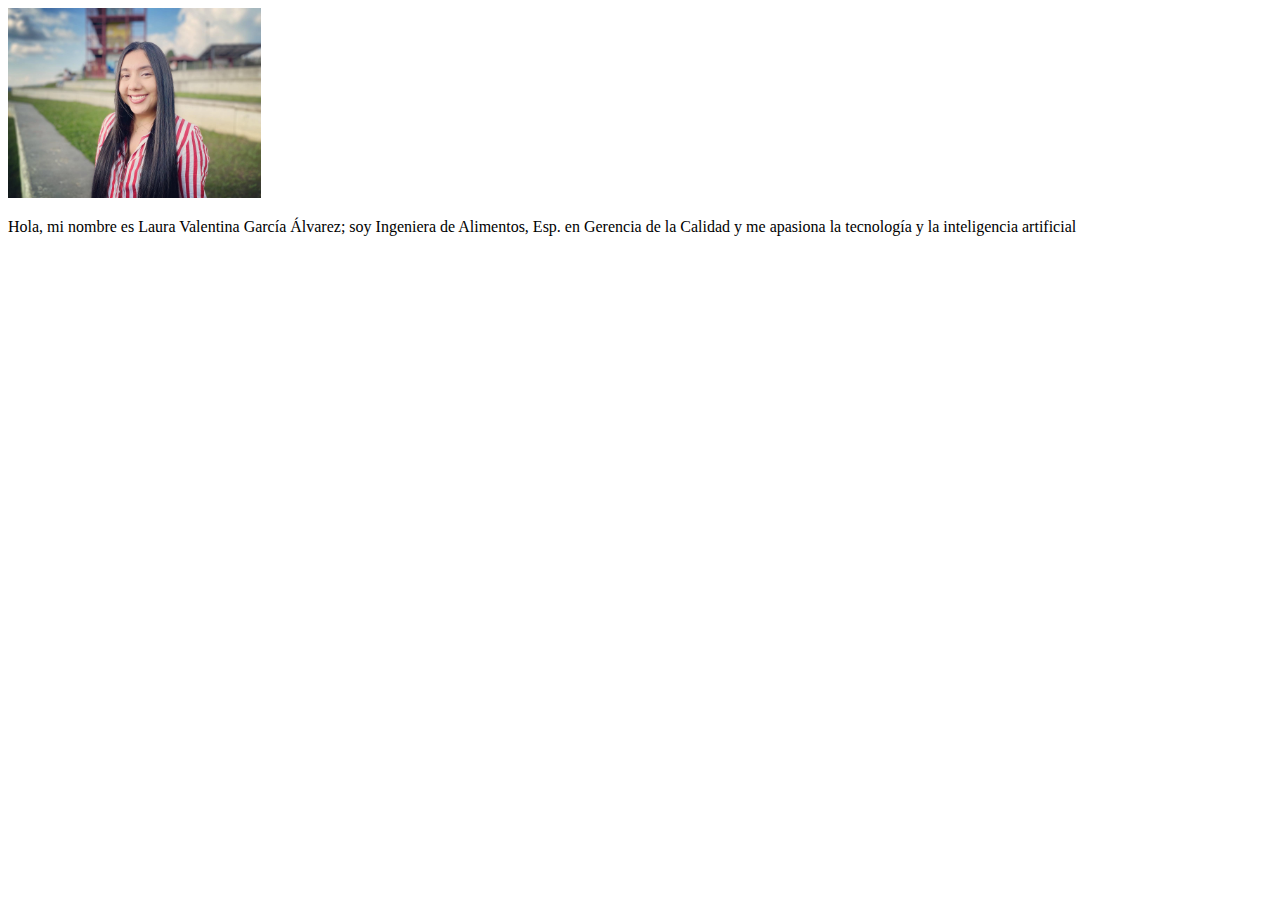
==== docs/index.html @ 4693f276 "Primer proyecto" ====
<!DOCTYPE html>
<html lang="es">
    <head>
        <meta charset="UTF-8">
        <meta http-equiv="X-UA-Compatible" content="IE=edge">
        <meta name="viewport" content="width=device-width, initial-scale=1.0">
        <title>Presentación</title>
    </head>
    <body>
        <img src="./image1.jpeg" alt="Foto Laura V.García" width="20%">
        <p>Hola, mi nombre es Laura Valentina García Álvarez; soy Ingeniera de Alimentos, 
            Esp. en Gerencia de la Calidad y me apasiona la tecnología y la inteligencia artificial</p>
    </body>
</html>
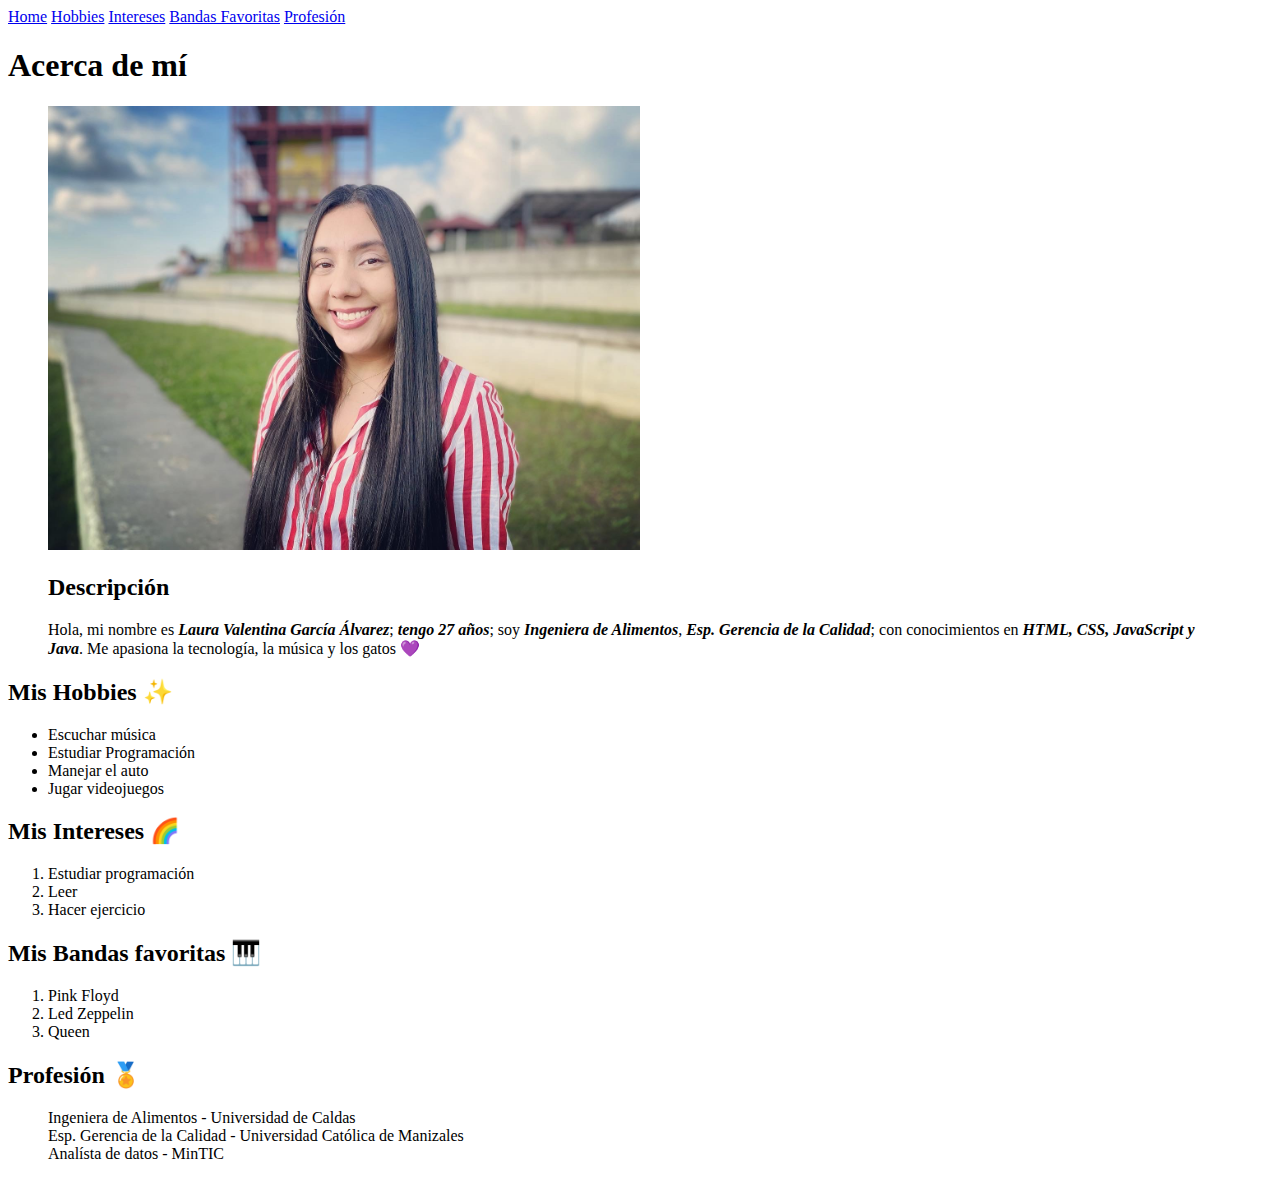
==== commit 24c4fdb5: "Actualización index" ====
--- a/docs/index.html
+++ b/docs/index.html
@@ -5,11 +5,51 @@
         <meta charset="UTF-8">
         <meta http-equiv="X-UA-Compatible" content="IE=edge">
         <meta name="viewport" content="width=device-width, initial-scale=1.0">
-        <title>Presentación</title>
+        <title>Laura V. García</title>
     </head>
     <body>
-        <img src="./image1.jpeg" alt="Foto Laura V.García" width="20%">
-        <p>Hola, mi nombre es Laura Valentina García Álvarez; soy Ingeniera de Alimentos, 
-            Esp. en Gerencia de la Calidad y me apasiona la tecnología y la inteligencia artificial</p>
+        <nav>
+            <a href="#">Home</a>
+            <a href="#">Hobbies</a>
+            <a href="#">Intereses</a>
+            <a href="#">Bandas Favoritas</a>
+            <a href="#">Profesión</a>
+        </nav>
+        <h1>Acerca de mí</h1>
+        <figure>
+            <img src="./image1.jpeg" alt="Foto Laura V.García" width="50%">
+            <figcaption>
+                <h2>Descripción</h2>
+                <p>Hola, mi nombre es <em><strong>Laura Valentina García Álvarez</em></strong>; <em><strong>tengo 27 años</em></strong>; soy <em><strong>Ingeniera de Alimentos</em></strong>, 
+                    <em><strong>Esp. Gerencia de la Calidad</em></strong>; con conocimientos en <em><strong>HTML, CSS, JavaScript y Java</em></strong>. Me apasiona la tecnología, la música y los gatos &#128156;</p>
+            </figcaption>
+        </figure>             
+            <section>
+                <h2>Mis Hobbies &#10024;</h2> 
+                <ul>
+                    <li>Escuchar música</li>
+                    <li>Estudiar Programación</li>
+                    <li>Manejar el auto</li>
+                    <li>Jugar videojuegos</li>
+                </ul>
+                <h2>Mis Intereses &#127752;</h2>
+                <ol>
+                    <li>Estudiar programación</li>
+                    <li>Leer</li>
+                    <li>Hacer ejercicio</li>
+                </ol>
+                <h2>Mis Bandas favoritas &#127929;</h2>
+                <ol>
+                    <li>Pink Floyd</li>
+                    <li>Led Zeppelin</li>
+                    <li>Queen</li>
+                </ol>
+                <h2>Profesión &#127941;</h2>
+                <dl>
+                    <dd>Ingeniera de Alimentos - Universidad de Caldas</dd>
+                    <dd>Esp. Gerencia de la Calidad - Universidad Católica de Manizales</dd>
+                    <dd>Analísta de datos - MinTIC</dd>
+                </dl>
+            </section>
     </body>
 </html>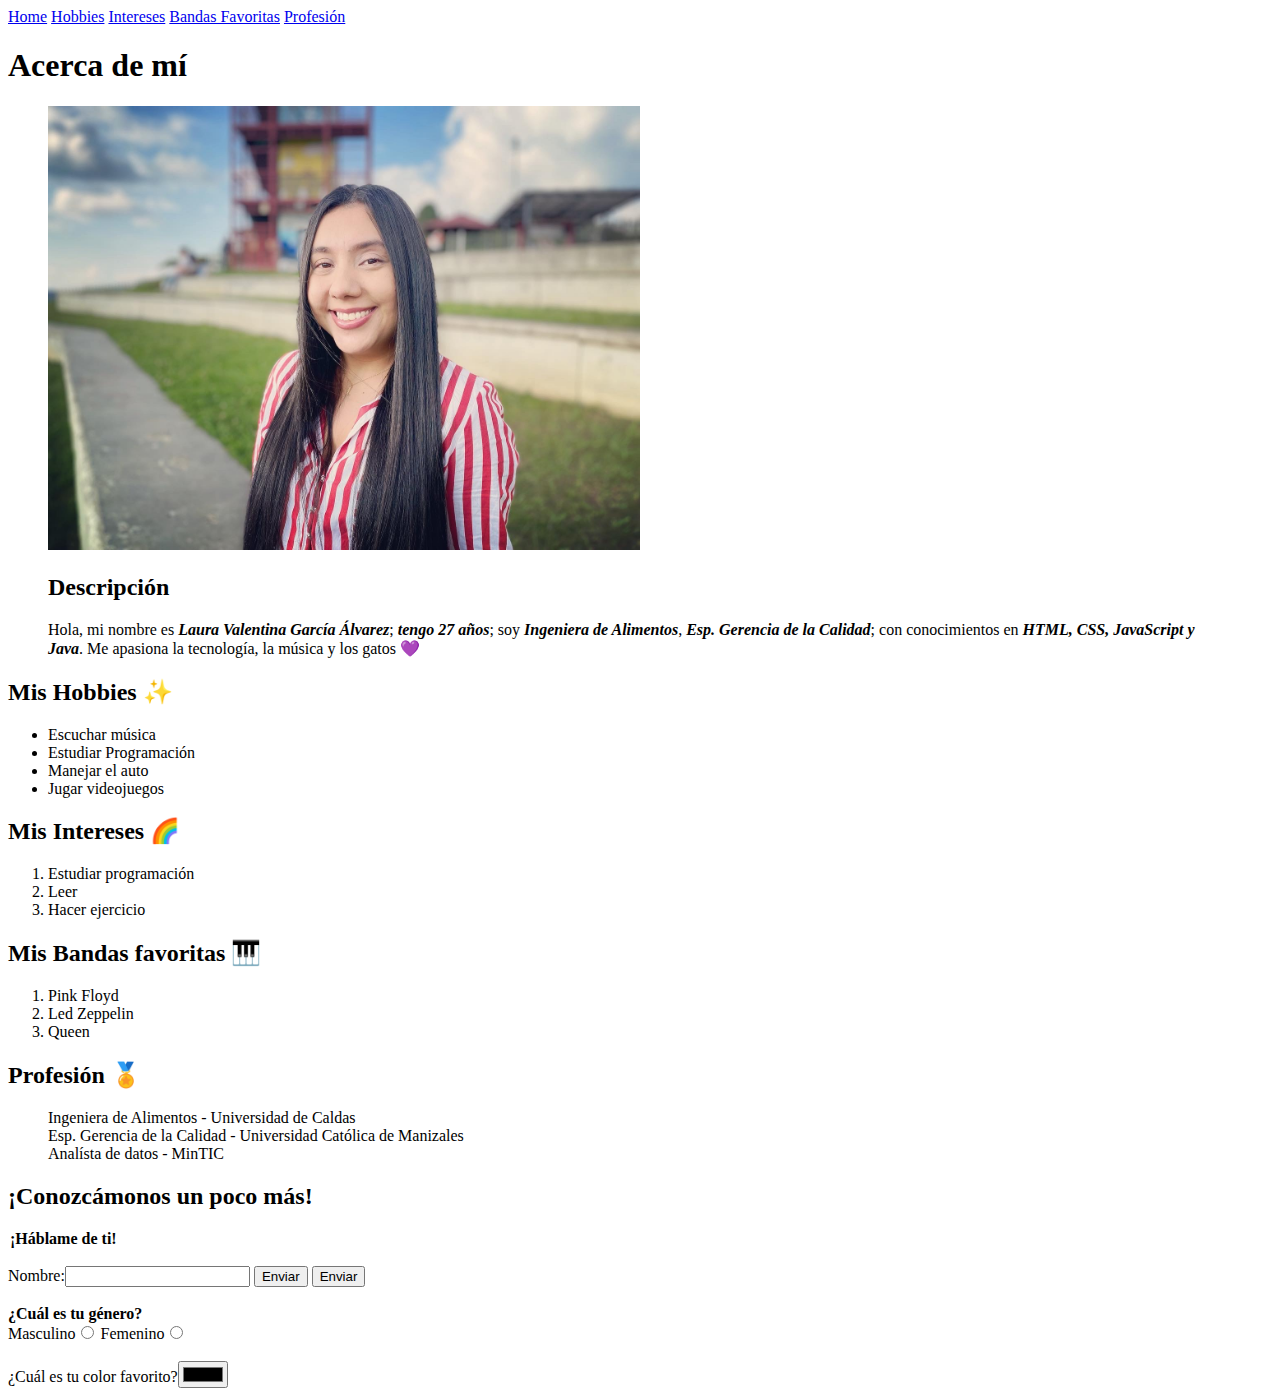
==== commit 4e9ad09d: "Actualización formularios" ====
--- a/docs/index.html
+++ b/docs/index.html
@@ -18,8 +18,8 @@
         <h1>Acerca de mí</h1>
         <figure>
             <img src="./image1.jpeg" alt="Foto Laura V.García" width="50%">
+            <h2>Descripción</h2>
             <figcaption>
-                <h2>Descripción</h2>
                 <p>Hola, mi nombre es <em><strong>Laura Valentina García Álvarez</em></strong>; <em><strong>tengo 27 años</em></strong>; soy <em><strong>Ingeniera de Alimentos</em></strong>, 
                     <em><strong>Esp. Gerencia de la Calidad</em></strong>; con conocimientos en <em><strong>HTML, CSS, JavaScript y Java</em></strong>. Me apasiona la tecnología, la música y los gatos &#128156;</p>
             </figcaption>
@@ -50,6 +50,17 @@
                     <dd>Esp. Gerencia de la Calidad - Universidad Católica de Manizales</dd>
                     <dd>Analísta de datos - MinTIC</dd>
                 </dl>
+                <h2>¡Conozcámonos un poco más!</h2>
+                <form>
+                    <legend><strong>¡Háblame de ti!</strong></legend><br/>
+                        <label>Nombre:<input type:"text"/></label>
+                        <button type="submit">Enviar</button>
+                        <button type="reset">Enviar</button><br/><br/>
+                        <label><strong>¿Cuál es tu género?</label></strong><br/>
+                        <label>Masculino<input type="radio" name="genero" value="Masculino"></label>
+                        <label>Femenino<input type="radio" name="genero" value="Femenino"></label><br/><br/>
+                        <label>¿Cuál es tu color favorito?<input type="color" name="" id=""/></label>
+                </form>
             </section>
     </body>
 </html>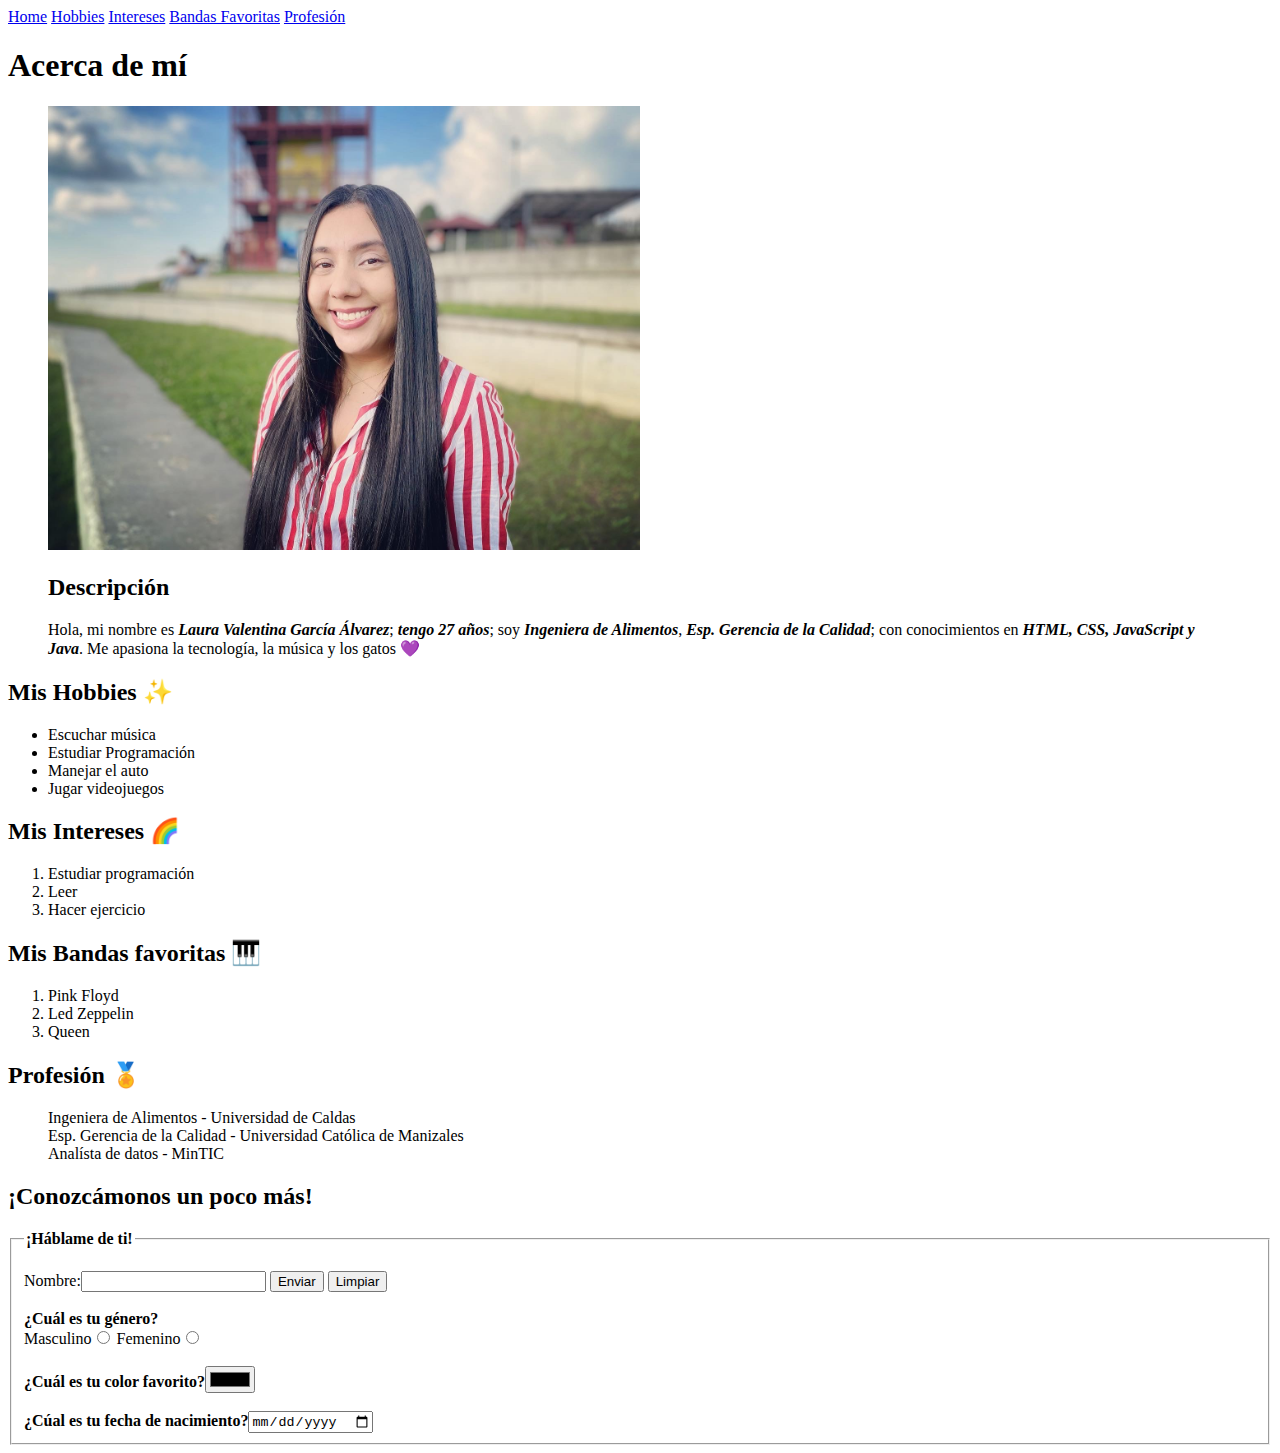
==== commit e10348a8: "Actualización formulario HTML" ====
--- a/docs/index.html
+++ b/docs/index.html
@@ -50,17 +50,21 @@
                     <dd>Esp. Gerencia de la Calidad - Universidad Católica de Manizales</dd>
                     <dd>Analísta de datos - MinTIC</dd>
                 </dl>
-                <h2>¡Conozcámonos un poco más!</h2>
+                <h2>¡Conozcámonos un poco más!</h2>            
                 <form>
+                    <fieldset>
                     <legend><strong>¡Háblame de ti!</strong></legend><br/>
                         <label>Nombre:<input type:"text"/></label>
                         <button type="submit">Enviar</button>
-                        <button type="reset">Enviar</button><br/><br/>
+                        <button type="reset">Limpiar</button><br/><br/>
                         <label><strong>¿Cuál es tu género?</label></strong><br/>
                         <label>Masculino<input type="radio" name="genero" value="Masculino"></label>
                         <label>Femenino<input type="radio" name="genero" value="Femenino"></label><br/><br/>
-                        <label>¿Cuál es tu color favorito?<input type="color" name="" id=""/></label>
+                        <label><strong>¿Cuál es tu color favorito?</strong><input type="color" name="" id=""/></label><br/><br/>
+                        <label><strong>¿Cúal es tu fecha de nacimiento?</strong><input type="date" name="" id=""/></label>
+                    </fieldset>
                 </form>
+                
             </section>
     </body>
 </html>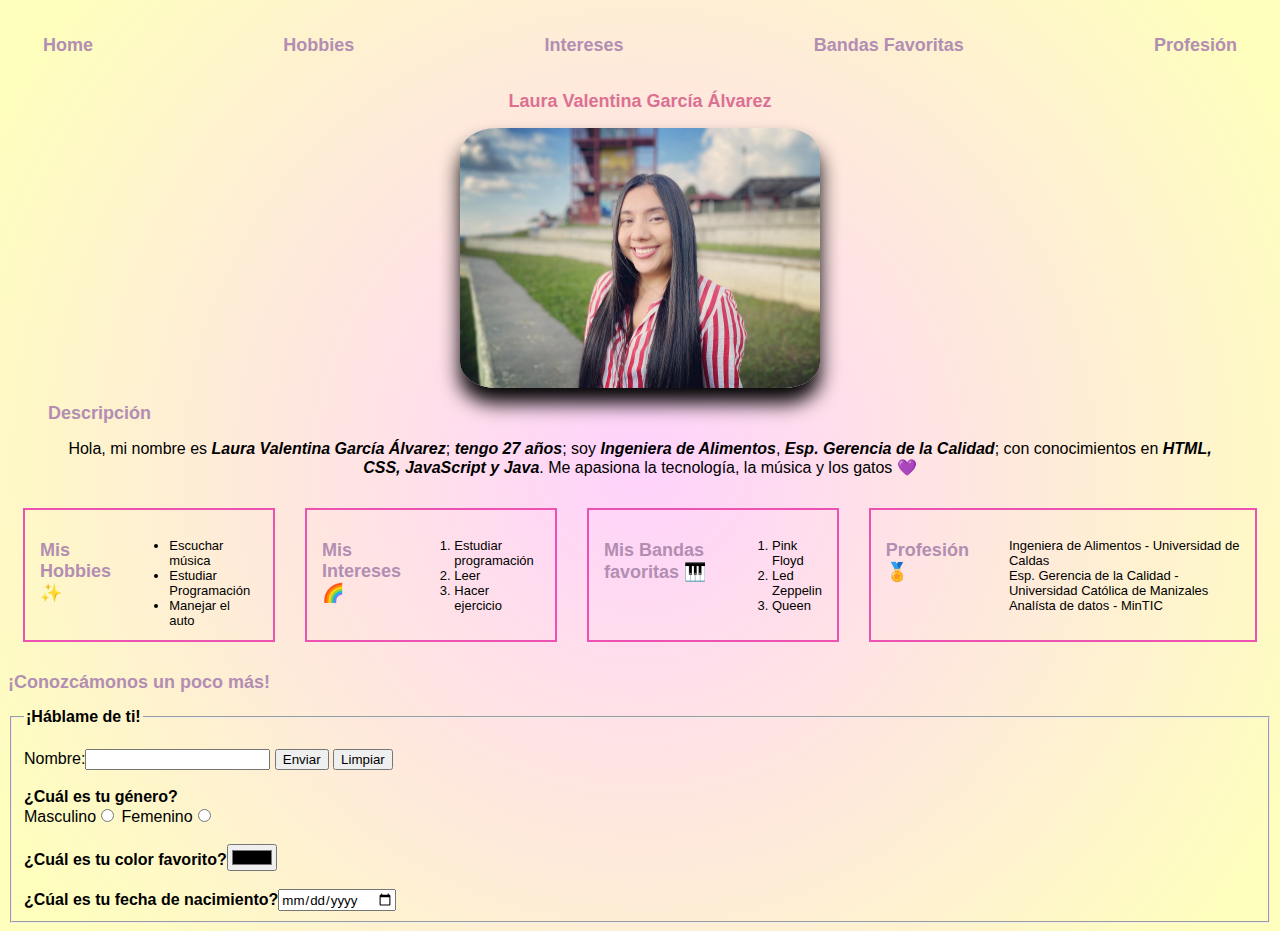
==== commit 2b5a62b5: "Actualización CSS información personal" ====
--- a/docs/index.html
+++ b/docs/index.html
@@ -5,6 +5,7 @@
         <meta charset="UTF-8">
         <meta http-equiv="X-UA-Compatible" content="IE=edge">
         <meta name="viewport" content="width=device-width, initial-scale=1.0">
+        <link rel="stylesheet" href="./style.css"/>
         <title>Laura V. García</title>
     </head>
     <body>
@@ -15,41 +16,50 @@
             <a href="#">Bandas Favoritas</a>
             <a href="#">Profesión</a>
         </nav>
-        <h1>Acerca de mí</h1>
+        <h1>Laura Valentina García Álvarez</h1>
         <figure>
-            <img src="./image1.jpeg" alt="Foto Laura V.García" width="50%">
+            <img src="./image1.jpeg" alt="Foto Laura V.García">
             <h2>Descripción</h2>
             <figcaption>
                 <p>Hola, mi nombre es <em><strong>Laura Valentina García Álvarez</em></strong>; <em><strong>tengo 27 años</em></strong>; soy <em><strong>Ingeniera de Alimentos</em></strong>, 
                     <em><strong>Esp. Gerencia de la Calidad</em></strong>; con conocimientos en <em><strong>HTML, CSS, JavaScript y Java</em></strong>. Me apasiona la tecnología, la música y los gatos &#128156;</p>
             </figcaption>
-        </figure>             
-            <section>
+        </figure>
+        <div>       
+            <section class="hobbies">
                 <h2>Mis Hobbies &#10024;</h2> 
                 <ul>
                     <li>Escuchar música</li>
                     <li>Estudiar Programación</li>
                     <li>Manejar el auto</li>
-                    <li>Jugar videojuegos</li>
                 </ul>
+            </section>
+            <section class="intereses">
                 <h2>Mis Intereses &#127752;</h2>
                 <ol>
                     <li>Estudiar programación</li>
                     <li>Leer</li>
                     <li>Hacer ejercicio</li>
                 </ol>
+            </section>
+            <section class="bandas">
                 <h2>Mis Bandas favoritas &#127929;</h2>
                 <ol>
                     <li>Pink Floyd</li>
                     <li>Led Zeppelin</li>
                     <li>Queen</li>
                 </ol>
+            </section>
+            <section class="profesion">
                 <h2>Profesión &#127941;</h2>
                 <dl>
                     <dd>Ingeniera de Alimentos - Universidad de Caldas</dd>
                     <dd>Esp. Gerencia de la Calidad - Universidad Católica de Manizales</dd>
                     <dd>Analísta de datos - MinTIC</dd>
                 </dl>
+            </section>
+        </div>      
+            <section>
                 <h2>¡Conozcámonos un poco más!</h2>            
                 <form>
                     <fieldset>
@@ -64,7 +74,6 @@
                         <label><strong>¿Cúal es tu fecha de nacimiento?</strong><input type="date" name="" id=""/></label>
                     </fieldset>
                 </form>
-                
             </section>
     </body>
 </html>--- a/docs/style.css
+++ b/docs/style.css
@@ -0,0 +1,87 @@
+*{
+    font-family: "Century Gothic", "Gill Sans", Arial, sans-serif;
+}
+
+nav{
+    margin: 15px;
+    padding: 20px;
+    display: flex;
+    justify-content: space-between;
+}
+
+a{
+    color:rgb(179, 142, 179);
+    text-decoration: none;
+    font-weight: bold;
+    font-size: 18px;
+}
+
+body{
+    background: radial-gradient(circle, rgba(255,210,253,1) 0%, rgba(254,255,189,1) 93%);
+}
+
+h1{
+    font-size: large;
+    color: palevioletred;
+    text-align: center;
+}
+
+figcaption{
+    text-align: center;
+}
+
+img{
+    display:block;
+    margin:auto;
+    box-shadow: 0 15px 20px black;
+    width: 360px;
+    height: 260px;
+    border-radius: 10%;
+}
+
+h2{
+    font-size: large;
+    color: rgb(179, 142, 179);
+}
+
+div {
+    display:flex;
+    align-items: grid;
+    font-size: 13px;
+}
+
+.hobbies{
+    border: 2px solid rgb(236, 82, 177);
+    display: flex;
+    margin: 15px;
+    padding: 15px;
+    width: 400px;
+    height: 100px;
+}
+
+.intereses{
+    border: 2px solid rgb(236, 82, 177);
+    display: flex;
+    margin: 15px;
+    padding: 15px;
+    width: 400px;
+    height: 100px;
+}
+
+.bandas{
+    border: 2px solid rgb(236, 82, 177);
+    display: flex;
+    margin: 15px;
+    padding: 15px;
+    width: 400px;
+    height: 100px;
+}
+
+.profesion{
+    border: 2px solid rgb(236, 82, 177);
+    display: flex;
+    margin: 15px;
+    padding: 15px;
+    width: 650px;
+    height: 100px;
+}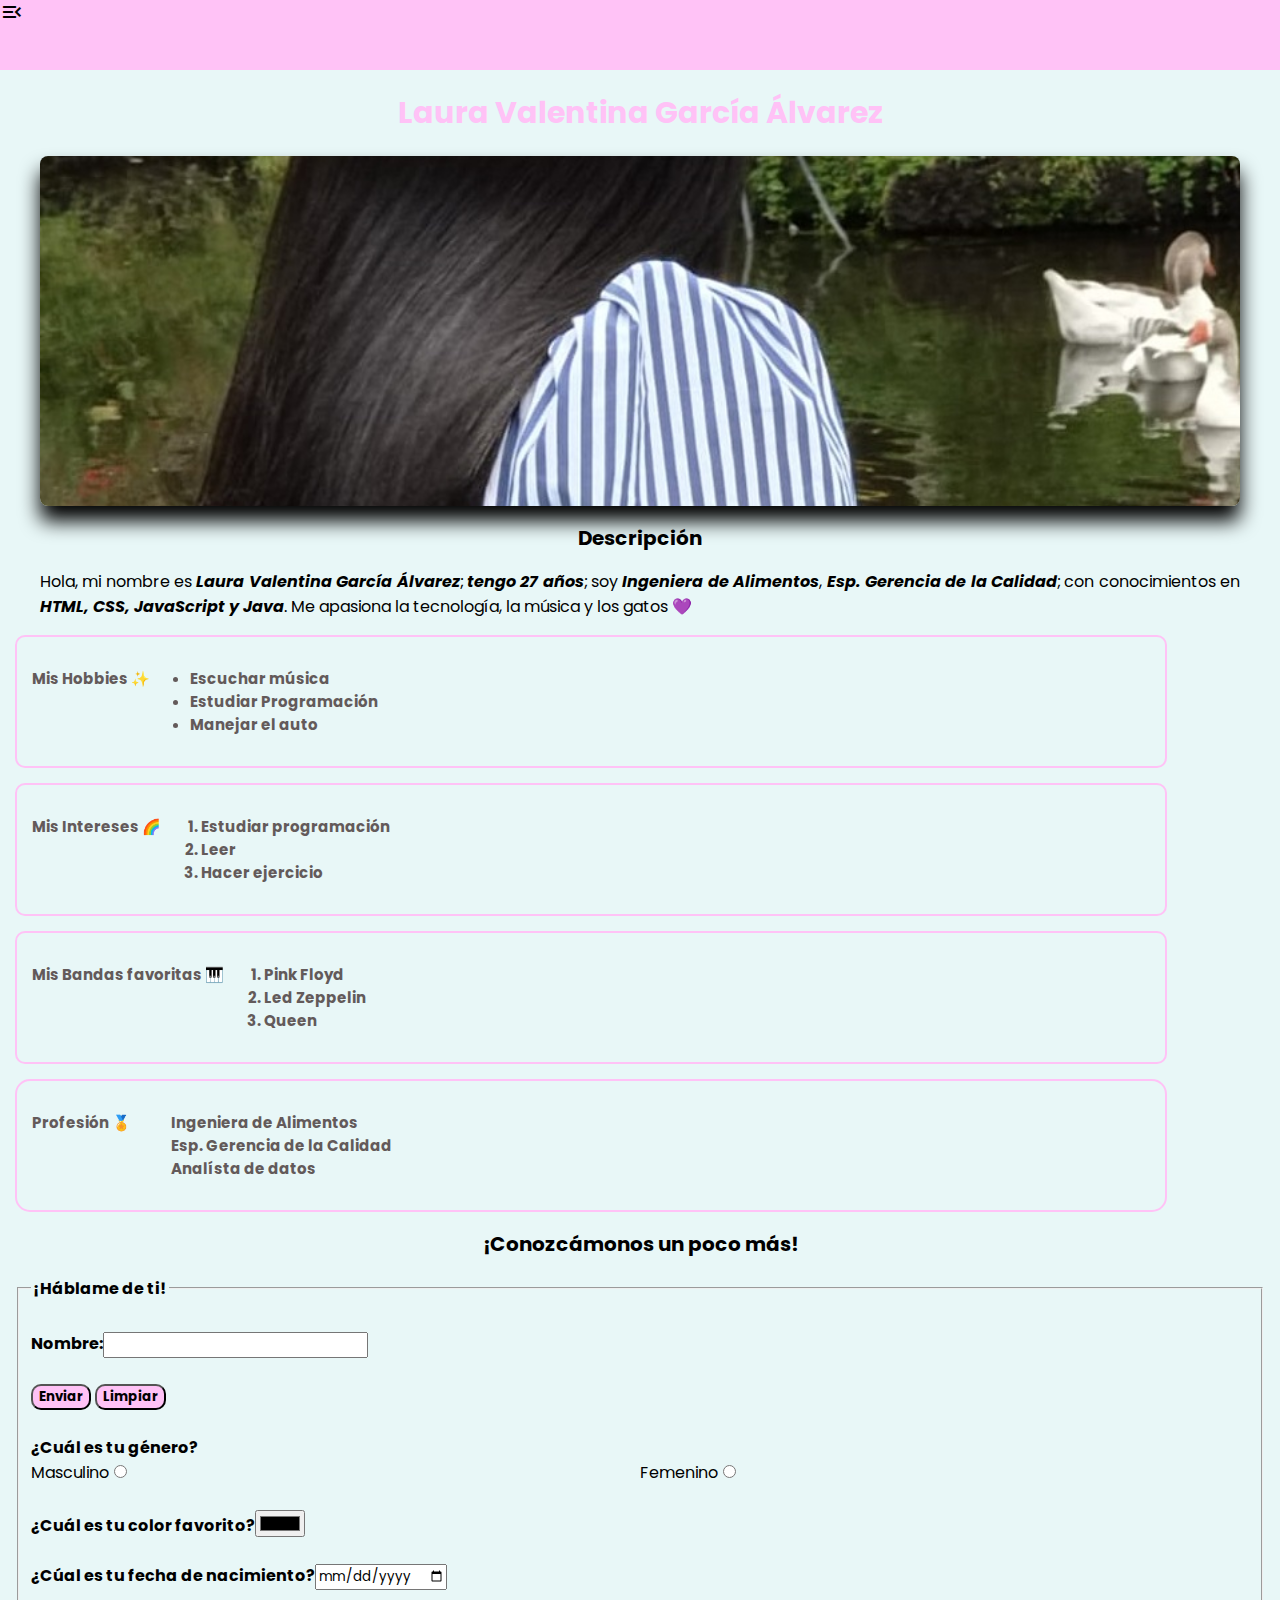
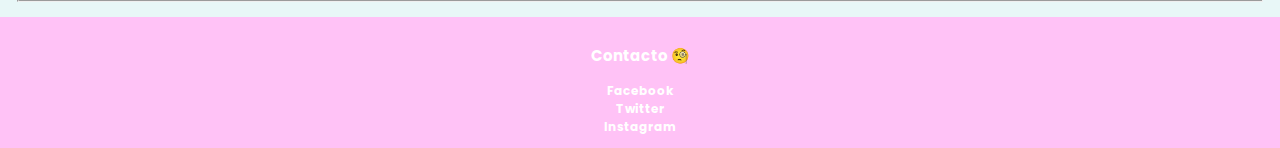
==== commit 0d247b2a: "Nueva página personal" ====
--- a/docs/index.html
+++ b/docs/index.html
@@ -5,29 +5,41 @@
         <meta charset="UTF-8">
         <meta http-equiv="X-UA-Compatible" content="IE=edge">
         <meta name="viewport" content="width=device-width, initial-scale=1.0">
-        <link rel="stylesheet" href="./style.css"/>
+        <link rel="stylesheet" href="./style_1.css"/>
+        <link rel="stylesheet" href="https://fonts.googleapis.com/css2?family=Material+Symbols+Outlined:opsz,wght,FILL,GRAD@48,400,0,0" />
+        <link rel="preconnect" href="https://fonts.googleapis.com">
+<link rel="preconnect" href="https://fonts.gstatic.com" crossorigin>
+<link href="https://fonts.googleapis.com/css2?family=Poppins:wght@200&family=Quicksand:wght@400;700&family=Raleway:wght@300&display=swap" rel="stylesheet">
         <title>Laura V. García</title>
     </head>
     <body>
-        <nav>
-            <a href="#">Home</a>
-            <a href="#">Hobbies</a>
-            <a href="#">Intereses</a>
-            <a href="#">Bandas Favoritas</a>
-            <a href="#">Profesión</a>
-        </nav>
+        <header>
+            
+                <label for="menu">
+                    <span class="material-symbols-outlined">menu_open</span>
+                </label>
+                <input class="opcion" type="checkbox" id="menu">
+                <nav>
+                    <a href="#" class="home">Home</a>
+                    <a href="#" class="hobie">Hobbies</a>
+                    <a href="#" class="interes">Intereses</a>
+                    <a href="#" class="banda">Bandas Favoritas</a>
+                    <a href="#" class="profes">Profesión</a>
+                </nav>
+        </header>
         <h1>Laura Valentina García Álvarez</h1>
         <figure>
-            <img src="./image1.jpeg" alt="Foto Laura V.García">
-            <h2>Descripción</h2>
+            <section class="section_1">
+            </section>
+            <h2 class="descripcion">Descripción</h2>
             <figcaption>
                 <p>Hola, mi nombre es <em><strong>Laura Valentina García Álvarez</em></strong>; <em><strong>tengo 27 años</em></strong>; soy <em><strong>Ingeniera de Alimentos</em></strong>, 
                     <em><strong>Esp. Gerencia de la Calidad</em></strong>; con conocimientos en <em><strong>HTML, CSS, JavaScript y Java</em></strong>. Me apasiona la tecnología, la música y los gatos &#128156;</p>
             </figcaption>
         </figure>
-        <div>       
+        <div class="container">       
             <section class="hobbies">
-                <h2>Mis Hobbies &#10024;</h2> 
+                <h3>Mis Hobbies &#10024;</h3> 
                 <ul>
                     <li>Escuchar música</li>
                     <li>Estudiar Programación</li>
@@ -35,7 +47,7 @@
                 </ul>
             </section>
             <section class="intereses">
-                <h2>Mis Intereses &#127752;</h2>
+                <h3>Mis Intereses &#127752;</h3>
                 <ol>
                     <li>Estudiar programación</li>
                     <li>Leer</li>
@@ -43,19 +55,21 @@
                 </ol>
             </section>
             <section class="bandas">
-                <h2>Mis Bandas favoritas &#127929;</h2>
+                <h3>Mis Bandas favoritas &#127929;</h3>
                 <ol>
                     <li>Pink Floyd</li>
                     <li>Led Zeppelin</li>
                     <li>Queen</li>
                 </ol>
             </section>
+        </div>
+            <div class="container_2">
             <section class="profesion">
-                <h2>Profesión &#127941;</h2>
+                <h3>Profesión &#127941;</h3>
                 <dl>
-                    <dd>Ingeniera de Alimentos - Universidad de Caldas</dd>
-                    <dd>Esp. Gerencia de la Calidad - Universidad Católica de Manizales</dd>
-                    <dd>Analísta de datos - MinTIC</dd>
+                    <dd>Ingeniera de Alimentos</dd>
+                    <dd>Esp. Gerencia de la Calidad</dd>
+                    <dd>Analísta de datos</dd>
                 </dl>
             </section>
         </div>      
@@ -64,16 +78,24 @@
                 <form>
                     <fieldset>
                     <legend><strong>¡Háblame de ti!</strong></legend><br/>
-                        <label>Nombre:<input type:"text"/></label>
-                        <button type="submit">Enviar</button>
-                        <button type="reset">Limpiar</button><br/><br/>
+                        <label><strong>Nombre:</strong><input class="nombre" type="text"/></label><br/><br/>
+                        <button class="button_1">Enviar</button>
+                        <button class="button_2">Limpiar</button><br/><br/>
                         <label><strong>¿Cuál es tu género?</label></strong><br/>
-                        <label>Masculino<input type="radio" name="genero" value="Masculino"></label>
-                        <label>Femenino<input type="radio" name="genero" value="Femenino"></label><br/><br/>
-                        <label><strong>¿Cuál es tu color favorito?</strong><input type="color" name="" id=""/></label><br/><br/>
-                        <label><strong>¿Cúal es tu fecha de nacimiento?</strong><input type="date" name="" id=""/></label>
+                        <div class="container_3">
+                            <label>Masculino<input type="radio" name="genero" value="Masculino"></label>
+                            <label>Femenino<input type="radio" name="genero" value="Femenino"></label><br/><br/>
+                        </div>
+                        <label><strong>¿Cuál es tu color favorito?</strong><input type="color" /></label><br/><br/>
+                        <label><strong>¿Cúal es tu fecha de nacimiento?</strong><input type="date"/></label>
                     </fieldset>
                 </form>
             </section>
+            <footer>
+                <h3>Contacto 🧐</h3>
+                <a href="https://www.facebook.com/LauraVaGarciaA/" class="parr_1">Facebook</a>
+                <a href="https://twitter.com/LauraVaGarciaA" class="parr_2">Twitter</a>
+                <a href="https://www.instagram.com/lauravagarciaa/" class="parr_3">Instagram</a>
+            </footer>
     </body>
 </html>--- a/docs/style_1.css
+++ b/docs/style_1.css
@@ -0,0 +1,149 @@
+*{
+    box-sizing: border-box;
+    font-family: 'Poppins', sans-serif;
+}
+
+body{
+    margin:0;
+    background-color: rgb(232, 247, 247);
+    color:rgb(0, 0, 0);
+}
+
+header {
+    position: relative;
+    background-color: rgb(255, 194, 246);
+    height: 70px;
+}
+
+.menu label {
+    position: absolute;
+    top: 20px;
+    left: 20px;
+    z-index: 1;
+}
+
+.opcion {
+    display: none;
+}
+
+input:checked + nav {
+    background-color: rgb(255, 194, 246);
+    border-radius: 10px;
+    width: 100%;
+    height: 100vh;
+    display: flex;
+    flex-direction: column;
+    justify-content: center;
+    text-align: center;
+    font-weight: bold;
+    gap: 16px;
+    padding: 16px 0;
+    transform: translateY(0);
+}
+
+nav {
+    position: absolute;
+    transform: translateY(-200%);
+    transition: all 0.5s ease-in-out;
+}
+
+a{
+    text-decoration: none;
+    color:rgb(255, 255, 255);
+    font-size: 18px;  
+}
+
+h1{
+    text-align: center;
+    font-size: 30px;
+    color: rgb(255, 194, 246);
+}
+
+.section_1{
+    border-radius: 8px;
+    display: grid;
+    width: 100%;
+    height: 350px;
+    background-image: url(./image1.jpg);
+    background-size: cover;
+    background-position: center;
+    background-repeat: no-repeat;
+    box-shadow: 0 15px 20px black;
+}
+
+h2{
+    font-size: 20px;
+    font-weight: bold;
+    text-align: center;
+}
+
+h3{
+    font-size: 15px;
+    font-weight: bold;
+    text-align: center;
+}
+
+figcaption{
+    text-align: justify;
+}
+
+.hobbies, .intereses, .bandas{
+    border: 2px solid rgb(255, 194, 246);
+    display: flex;
+    margin: 15px;
+    padding: 15px;
+    width: 90%;
+    height: auto;
+    border-radius: 10px;
+    font-size: 15px;
+    color: rgb(99, 90, 90);
+    font-weight: bold;
+}
+
+.profesion{
+    border: 2px solid rgb(255, 194, 246);
+    display: flex;
+    margin: 15px;
+    padding: 15px;
+    width: 90%;
+    height: auto;
+    border-radius: 15px;
+    font-size: 15px;
+    color: rgb(99, 90, 90);
+    font-weight: bold;
+}
+
+.container_3{
+    justify-content: space-between;
+    display:flex;
+}
+
+.button_1{
+    border-radius: 10px;
+    background-color: rgb(255, 194, 246);
+    font-weight: bold;
+}
+
+.button_2{
+    border-radius: 10px;
+    background-color: rgb(255, 194, 246);
+    font-weight: bold;
+}
+
+form{
+    margin: 15px;
+}
+
+footer{
+    color:rgb(255, 255, 255);
+    padding: 12px;
+    background-color: rgb(255, 194, 246);
+}
+
+.parr_1, .parr_2, .parr_3{
+    font-size: 12px;
+    display:flex;
+    justify-content: space-around;
+    color: rgb(255, 255, 255);
+    font-weight: bold;
+}
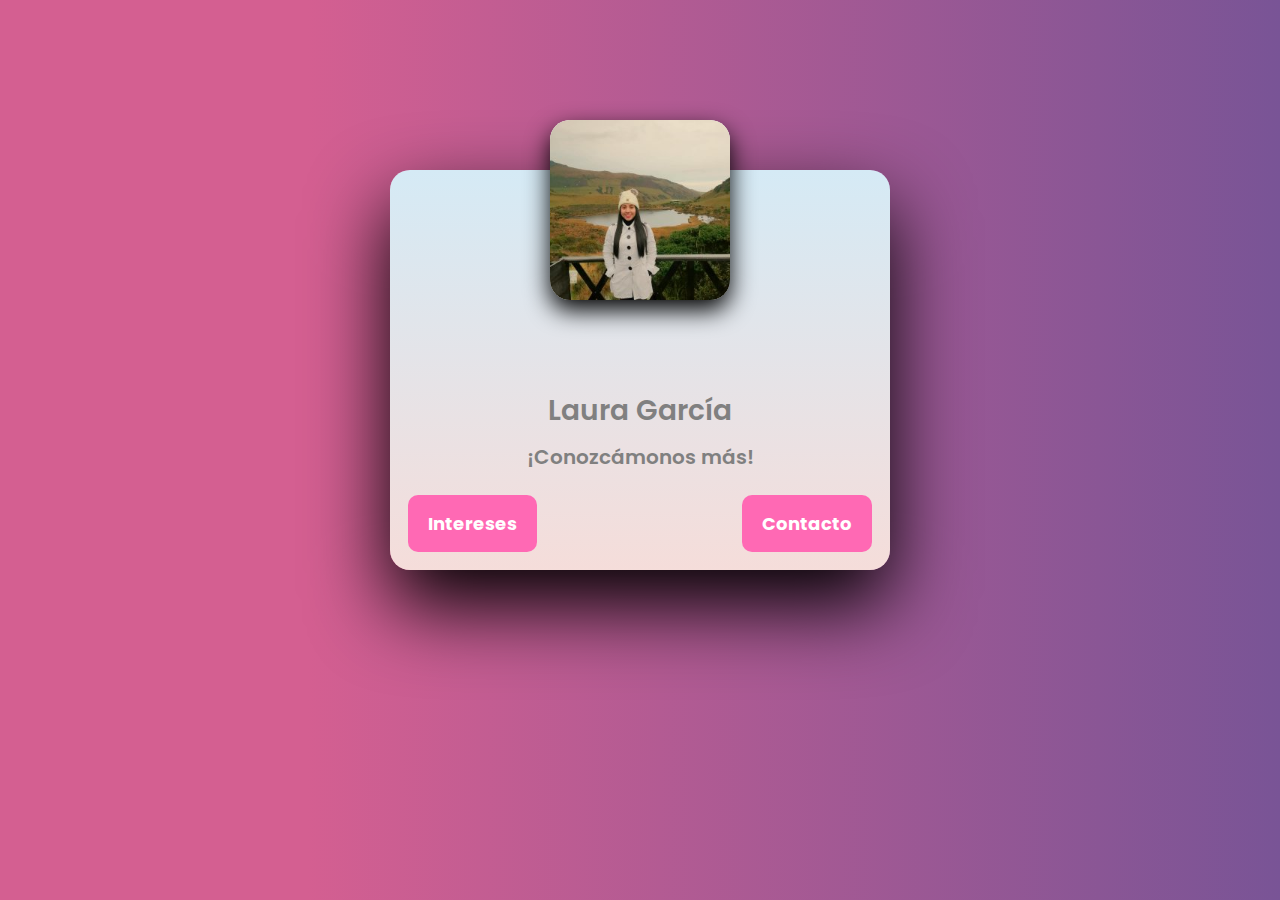
==== commit 4d2aeaa3: "Actualización nombre index" ====
--- a/docs/index.html
+++ b/docs/index.html
@@ -1,101 +1,34 @@
-
 <!DOCTYPE html>
-<html lang="es">
-    <head>
-        <meta charset="UTF-8">
-        <meta http-equiv="X-UA-Compatible" content="IE=edge">
-        <meta name="viewport" content="width=device-width, initial-scale=1.0">
-        <link rel="stylesheet" href="./style_1.css"/>
-        <link rel="stylesheet" href="https://fonts.googleapis.com/css2?family=Material+Symbols+Outlined:opsz,wght,FILL,GRAD@48,400,0,0" />
-        <link rel="preconnect" href="https://fonts.googleapis.com">
+<html lang="en">
+<head>
+    <meta charset="UTF-8">
+    <meta http-equiv="X-UA-Compatible" content="IE=edge">
+    <meta name="viewport" content="width=device-width, initial-scale=1.0">
+    <link rel="stylesheet" href="./style1.css"/>
+    <link rel="preconnect" href="https://fonts.googleapis.com">
 <link rel="preconnect" href="https://fonts.gstatic.com" crossorigin>
 <link href="https://fonts.googleapis.com/css2?family=Poppins:wght@200&family=Quicksand:wght@400;700&family=Raleway:wght@300&display=swap" rel="stylesheet">
-        <title>Laura V. García</title>
-    </head>
-    <body>
-        <header>
-            
-                <label for="menu">
-                    <span class="material-symbols-outlined">menu_open</span>
-                </label>
-                <input class="opcion" type="checkbox" id="menu">
-                <nav>
-                    <a href="#" class="home">Home</a>
-                    <a href="#" class="hobie">Hobbies</a>
-                    <a href="#" class="interes">Intereses</a>
-                    <a href="#" class="banda">Bandas Favoritas</a>
-                    <a href="#" class="profes">Profesión</a>
-                </nav>
-        </header>
-        <h1>Laura Valentina García Álvarez</h1>
-        <figure>
-            <section class="section_1">
-            </section>
-            <h2 class="descripcion">Descripción</h2>
-            <figcaption>
-                <p>Hola, mi nombre es <em><strong>Laura Valentina García Álvarez</em></strong>; <em><strong>tengo 27 años</em></strong>; soy <em><strong>Ingeniera de Alimentos</em></strong>, 
-                    <em><strong>Esp. Gerencia de la Calidad</em></strong>; con conocimientos en <em><strong>HTML, CSS, JavaScript y Java</em></strong>. Me apasiona la tecnología, la música y los gatos &#128156;</p>
-            </figcaption>
-        </figure>
-        <div class="container">       
-            <section class="hobbies">
-                <h3>Mis Hobbies &#10024;</h3> 
-                <ul>
-                    <li>Escuchar música</li>
-                    <li>Estudiar Programación</li>
-                    <li>Manejar el auto</li>
-                </ul>
-            </section>
-            <section class="intereses">
-                <h3>Mis Intereses &#127752;</h3>
-                <ol>
-                    <li>Estudiar programación</li>
-                    <li>Leer</li>
-                    <li>Hacer ejercicio</li>
-                </ol>
-            </section>
-            <section class="bandas">
-                <h3>Mis Bandas favoritas &#127929;</h3>
-                <ol>
-                    <li>Pink Floyd</li>
-                    <li>Led Zeppelin</li>
-                    <li>Queen</li>
-                </ol>
-            </section>
-        </div>
-            <div class="container_2">
-            <section class="profesion">
-                <h3>Profesión &#127941;</h3>
-                <dl>
-                    <dd>Ingeniera de Alimentos</dd>
-                    <dd>Esp. Gerencia de la Calidad</dd>
-                    <dd>Analísta de datos</dd>
-                </dl>
-            </section>
-        </div>      
-            <section>
-                <h2>¡Conozcámonos un poco más!</h2>            
-                <form>
-                    <fieldset>
-                    <legend><strong>¡Háblame de ti!</strong></legend><br/>
-                        <label><strong>Nombre:</strong><input class="nombre" type="text"/></label><br/><br/>
-                        <button class="button_1">Enviar</button>
-                        <button class="button_2">Limpiar</button><br/><br/>
-                        <label><strong>¿Cuál es tu género?</label></strong><br/>
-                        <div class="container_3">
-                            <label>Masculino<input type="radio" name="genero" value="Masculino"></label>
-                            <label>Femenino<input type="radio" name="genero" value="Femenino"></label><br/><br/>
-                        </div>
-                        <label><strong>¿Cuál es tu color favorito?</strong><input type="color" /></label><br/><br/>
-                        <label><strong>¿Cúal es tu fecha de nacimiento?</strong><input type="date"/></label>
-                    </fieldset>
-                </form>
-            </section>
-            <footer>
-                <h3>Contacto 🧐</h3>
-                <a href="https://www.facebook.com/LauraVaGarciaA/" class="parr_1">Facebook</a>
-                <a href="https://twitter.com/LauraVaGarciaA" class="parr_2">Twitter</a>
-                <a href="https://www.instagram.com/lauravagarciaa/" class="parr_3">Instagram</a>
-            </footer>
-    </body>
-</html>+    <title>Laura V. García Á</title>
+</head>
+<body>
+  <section>
+      <div class="card">
+          <div class="img1">
+            <img src="./Images/image1.jpg" alt="Foto Laura V. García Á">
+          </div>
+          <div class="content">
+              <div class="details">
+                  <h1>Laura García<br></h1>
+                <div class="data">
+                    <h2>¡Conozcámonos más!<br></h2>
+                </div>
+                <div class="botton">
+                    <button><a href="./index2.html">Intereses</a></button>
+                    <button><a href="./index3.html">Contacto</a></button>
+                </div>
+              </div>
+          </div>
+      </div>
+  </section>  
+</body>
+</html>
--- a/docs/style1.css
+++ b/docs/style1.css
@@ -0,0 +1,229 @@
+*{
+    box-sizing: border-box;
+    font-family: 'Poppins', sans-serif;
+}
+
+section
+{
+    width: 100%;
+    display: flex;
+    justify-content: center;
+}
+
+body
+{
+    background: linear-gradient(90deg, rgba(212,95,145,1) 24%, rgba(121,84,150,1) 100%);
+    margin: 10%;
+}
+
+.card
+{
+    width: 85%;
+    height: 400px;
+    margin: 50px;
+    position:absolute;
+    background: linear-gradient(#D5EAF5 , #F5DDDA);
+    border-radius: 20px;
+    box-shadow: 0 35px 80px black;
+    Justify-content: center;
+    top: 50px;
+}
+
+.card:hover
+{
+    height: 450px;
+}
+
+.img1
+{
+    position: absolute;
+    left:50%;
+    top:-50px;
+    transform: translateX(-50%);
+    width: 180px;
+    height: 180px;
+    background: white;
+    border-radius: 20px;
+    box-shadow: 0 10px 25px black;
+    overflow: hidden;
+    transition: 0.5s;
+}
+
+.card:hover .img1
+{
+    width: 160px;
+    height: 160px;   
+}
+
+.img1 img
+{
+    position: absolute;
+    top:0;
+    left:0;
+    width: 100%;
+    height: 100%;
+    object-fit: cover;
+}
+
+.card .content
+{
+    position:absolute;
+    width: 100%;
+    height: 100%;
+    display:flex;
+    justify-content: center;
+    align-items: flex-end;
+}
+
+.card .content .details
+{
+    padding: 18px;
+    text-align: center;
+    width: 100%;
+    transition: 0.5s;
+}
+
+.card .content .details h1
+{
+    font-size: 22px;
+    font-weight: 600;
+    color: Gray;
+    line-height: 30px;
+}
+
+.card .content .details .data h2
+{
+    font-size: 1.3rem;
+    color: Gray;
+    line-height: 1.3em;
+    font-weight: 600;
+}
+
+.card .content .details .botton
+{
+    display: flex;
+    justify-content: space-between;
+}
+
+.card .content .details .botton button
+{
+    padding: 10px 30px;
+    border-radius: 10px;
+    border: none;
+    outline: none;
+    font-size: 1em;
+    font-weight: 500;
+    background-color: hotpink;
+    cursor: pointer;
+}
+
+a{
+    text-decoration: none;
+    color: white;
+}
+
+@media screen and (min-width: 768px){
+    .card{
+            width: 630px;
+            height: 670px;
+            margin: 150px
+        }
+
+    .card:hover{
+        height: 500px;
+        }
+
+    .card:hover .img1
+    {
+        width: 300px;
+        height: 300px;   
+    }
+
+    .card .content .details
+    {
+        padding: 25px;
+        transition: 0.3s;
+    }
+
+    .card .content .details h1
+    {
+        font-size: 35px;
+    }
+
+    .card .content .details .data h2
+    {
+        font-size: 25px;
+    }
+
+    .card .content .details .botton button
+    {
+        padding: 15px 20px;
+        margin: 8px 8px;
+        border-radius: 10px;
+        border: none;
+        outline: none;
+        font-size: 25px;
+        font-weight: 500;
+        background-color: hotpink;
+        cursor: pointer;
+    }
+
+    a{
+        font-weight: bold;
+    }
+
+}
+
+@media screen and (min-width: 1024px){
+    .card{
+        width: 500px;
+        height: 400px;
+        margin: 20px;
+        top: 150px;
+    }
+
+    .card:hover{
+        height: 580px;
+        }
+
+    .card:hover .img1
+    {
+        width: 300px;
+        height: 300px;   
+    }
+
+    .card .content .details
+    {
+        padding: 10px;
+        transition: 0.3s;
+    }
+
+    .card .content .details h1
+    {
+        font-size: 28px;
+    }
+
+    .card .content .details .data h2
+    {
+        font-size: 20px;
+    }
+
+    .card .content .details .botton button
+    {
+        padding: 15px 20px;
+        margin: 8px 8px;
+        border-radius: 10px;
+        border: none;
+        outline: none;
+        font-size: 18px;
+        font-weight: 500;
+        background-color: hotpink;
+        cursor: pointer;
+    }
+
+    a{
+        font-weight: bold;
+    }
+}
+
+
